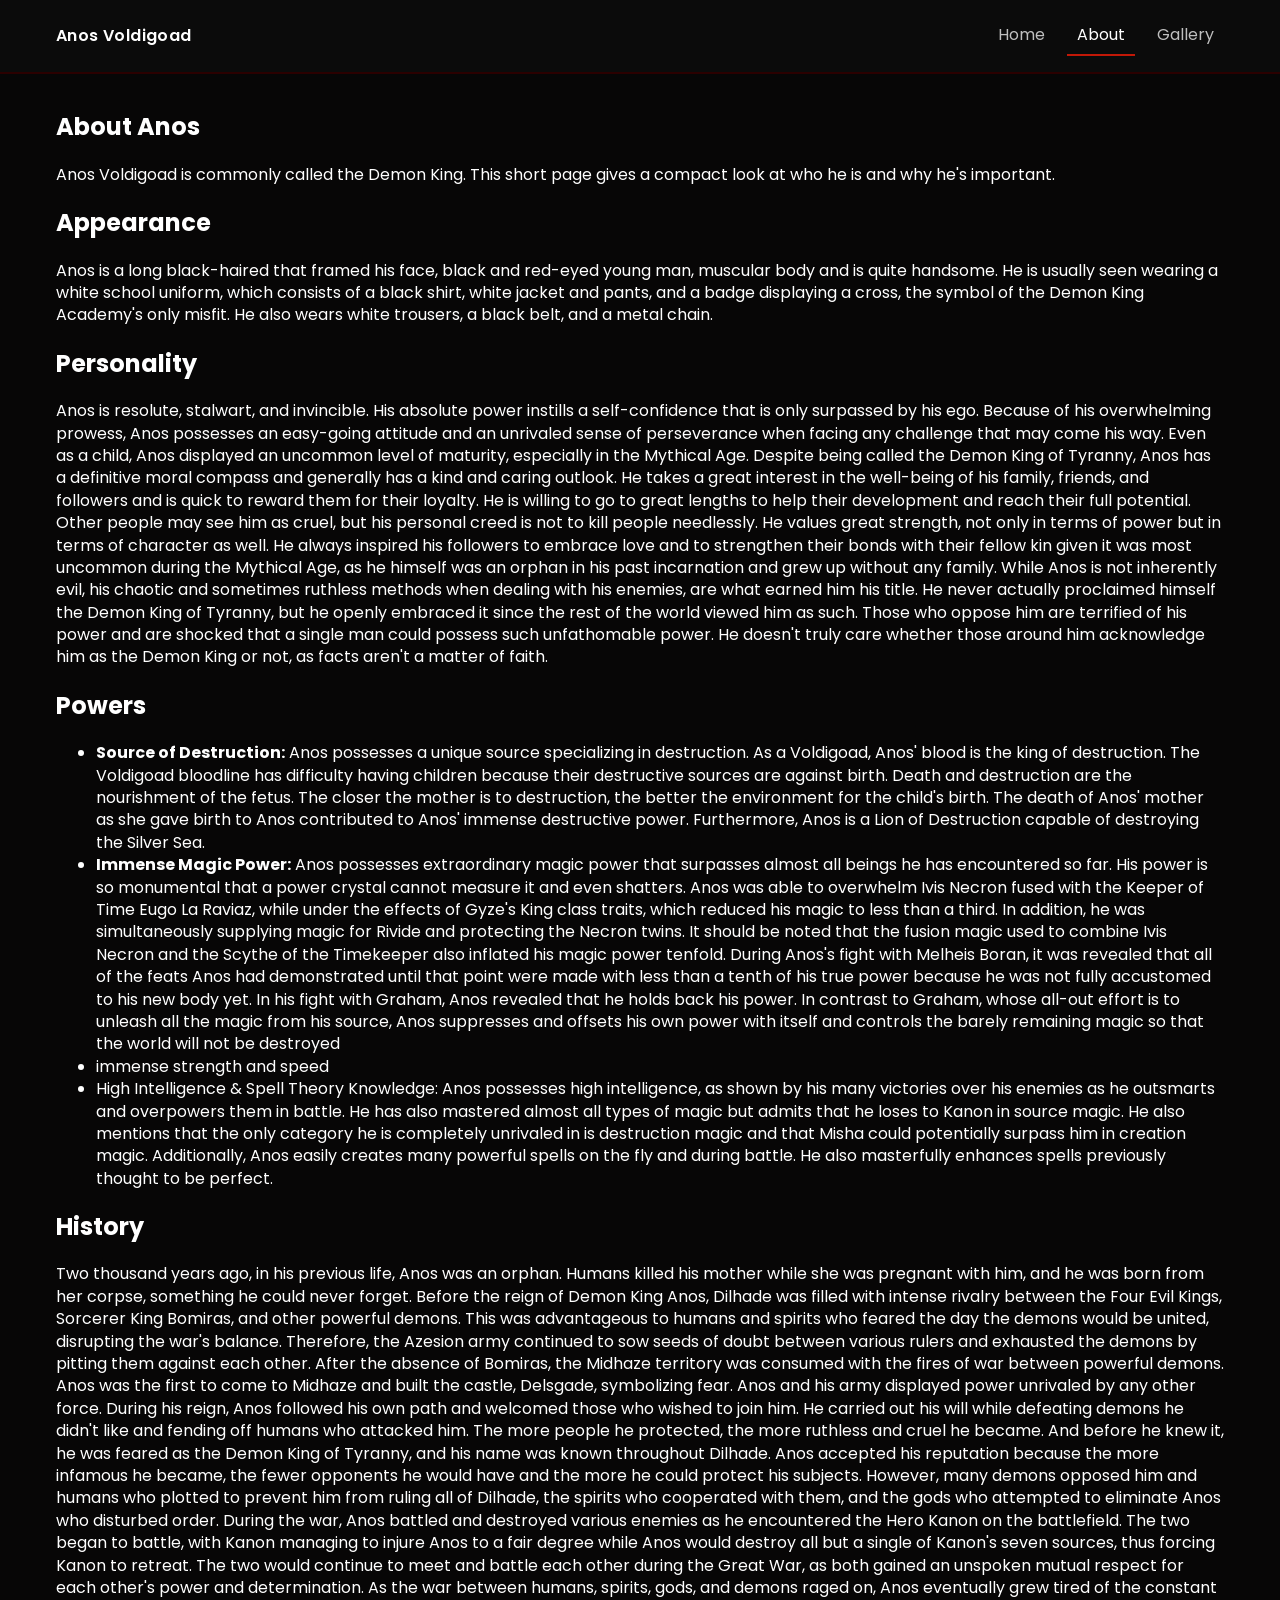
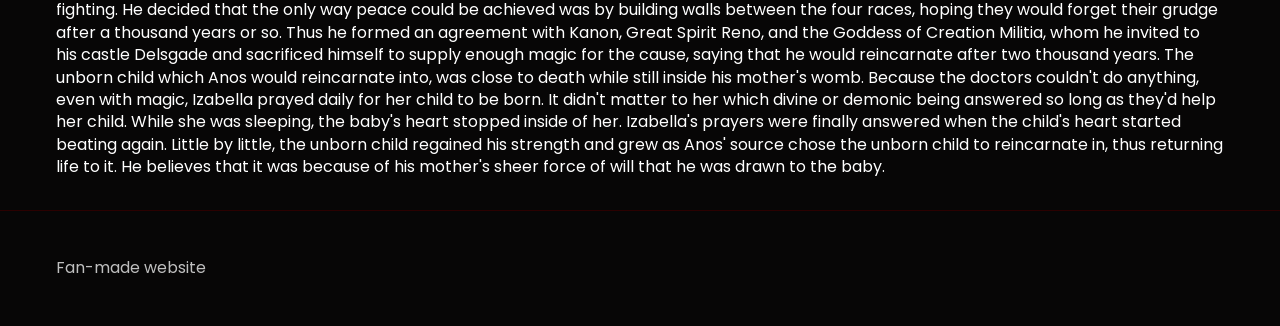
==== about.html @ 7f092fd9 "Add gallery and index pages for Anos Voldigoad fan site - Created gallery.html with a grid layout fo" ====
<!DOCTYPE html>
<html lang="en">
  <head>
    <meta charset="utf-8" />
    <meta name="viewport" content="width=device-width,initial-scale=1" />
    <title>About Anos Voldigoad</title>

    <link
      href="https://fonts.googleapis.com/css2?family=Poppins:wght@300;400;600&display=swap"
      rel="stylesheet"
    />
    <link rel="stylesheet" href="assets/css/style.css" />
  </head>
  <body>
    <header class="topbar">
      <div class="wrap">
        <a class="brand" href="index.html">Anos Voldigoad</a>
        <nav class="nav-list" aria-label="Main">
          <ul>
            <li><a href="index.html" class="nav-link">Home</a></li>
            <li><a href="about.html" class="nav-link current">About</a></li>
            <li><a href="gallery.html" class="nav-link">Gallery</a></li>
          </ul>
        </nav>
      </div>
    </header>

    <main class="wrap content-area">
      <article>
        <h1>About Anos</h1>
        <p>
          Anos Voldigoad is commonly called the Demon King. This short page
          gives a compact look at who he is and why he's important.
        </p>

        <section>
          <h2>Appearance</h2>
          <p>
            Anos is a long black-haired that framed his face, black and red-eyed
            young man, muscular body and is quite handsome. He is usually seen
            wearing a white school uniform, which consists of a black shirt,
            white jacket and pants, and a badge displaying a cross, the symbol
            of the Demon King Academy's only misfit. He also wears white
            trousers, a black belt, and a metal chain.
          </p>
        </section>

        <section>
          <h2>Personality</h2>
          <p>
            Anos is resolute, stalwart, and invincible. His absolute power
            instills a self-confidence that is only surpassed by his ego.
            Because of his overwhelming prowess, Anos possesses an easy-going
            attitude and an unrivaled sense of perseverance when facing any
            challenge that may come his way. Even as a child, Anos displayed an
            uncommon level of maturity, especially in the Mythical Age. Despite
            being called the Demon King of Tyranny, Anos has a definitive moral
            compass and generally has a kind and caring outlook. He takes a
            great interest in the well-being of his family, friends, and
            followers and is quick to reward them for their loyalty. He is
            willing to go to great lengths to help their development and reach
            their full potential. Other people may see him as cruel, but his
            personal creed is not to kill people needlessly. He values great
            strength, not only in terms of power but in terms of character as
            well. He always inspired his followers to embrace love and to
            strengthen their bonds with their fellow kin given it was most
            uncommon during the Mythical Age, as he himself was an orphan in his
            past incarnation and grew up without any family. While Anos is not
            inherently evil, his chaotic and sometimes ruthless methods when
            dealing with his enemies, are what earned him his title. He never
            actually proclaimed himself the Demon King of Tyranny, but he openly
            embraced it since the rest of the world viewed him as such. Those
            who oppose him are terrified of his power and are shocked that a
            single man could possess such unfathomable power. He doesn't truly
            care whether those around him acknowledge him as the Demon King or
            not, as facts aren't a matter of faith.
          </p>
        </section>

        <section>
          <h2>Powers</h2>
          <ul>
            <li>
              <strong>Source of Destruction:</strong> Anos possesses a unique
              source specializing in destruction. As a Voldigoad, Anos' blood is
              the king of destruction. The Voldigoad bloodline has difficulty
              having children because their destructive sources are against
              birth. Death and destruction are the nourishment of the fetus. The
              closer the mother is to destruction, the better the environment
              for the child's birth. The death of Anos' mother as she gave birth
              to Anos contributed to Anos' immense destructive power.
              Furthermore, Anos is a Lion of Destruction capable of destroying
              the Silver Sea.
            </li>
            <li>
              <strong>Immense Magic Power:</strong> Anos possesses extraordinary
              magic power that surpasses almost all beings he has encountered so
              far. His power is so monumental that a power crystal cannot
              measure it and even shatters. Anos was able to overwhelm Ivis
              Necron fused with the Keeper of Time Eugo La Raviaz, while under
              the effects of Gyze's King class traits, which reduced his magic
              to less than a third. In addition, he was simultaneously supplying
              magic for Rivide and protecting the Necron twins. It should be
              noted that the fusion magic used to combine Ivis Necron and the
              Scythe of the Timekeeper also inflated his magic power tenfold.
              During Anos's fight with Melheis Boran, it was revealed that all
              of the feats Anos had demonstrated until that point were made with
              less than a tenth of his true power because he was not fully
              accustomed to his new body yet. In his fight with Graham, Anos
              revealed that he holds back his power. In contrast to Graham,
              whose all-out effort is to unleash all the magic from his source,
              Anos suppresses and offsets his own power with itself and controls
              the barely remaining magic so that the world will not be destroyed
            </li>
            <li>immense strength and speed</li>
            <li>
              High Intelligence & Spell Theory Knowledge: Anos possesses high
              intelligence, as shown by his many victories over his enemies as
              he outsmarts and overpowers them in battle. He has also mastered
              almost all types of magic but admits that he loses to Kanon in
              source magic. He also mentions that the only category he is
              completely unrivaled in is destruction magic and that Misha could
              potentially surpass him in creation magic. Additionally, Anos
              easily creates many powerful spells on the fly and during battle.
              He also masterfully enhances spells previously thought to be
              perfect.
            </li>
          </ul>
        </section>

        <section>
          <h2>History</h2>
          <p>
            Two thousand years ago, in his previous life, Anos was an orphan.
            Humans killed his mother while she was pregnant with him, and he was
            born from her corpse, something he could never forget. Before
            the reign of Demon King Anos, Dilhade was filled with intense
            rivalry between the Four Evil Kings, Sorcerer King Bomiras, and
            other powerful demons. This was advantageous to humans and spirits
            who feared the day the demons would be united, disrupting the war's
            balance. Therefore, the Azesion army continued to sow seeds of doubt
            between various rulers and exhausted the demons by pitting them
            against each other. After the absence of Bomiras, the Midhaze
            territory was consumed with the fires of war between powerful
            demons. Anos was the first to come to Midhaze and built the castle,
            Delsgade, symbolizing fear. Anos and his army displayed power
            unrivaled by any other force. During his reign, Anos followed his
            own path and welcomed those who wished to join him. He carried out
            his will while defeating demons he didn't like and fending off
            humans who attacked him. The more people he protected, the more
            ruthless and cruel he became. And before he knew it, he was feared
            as the Demon King of Tyranny, and his name was known throughout
            Dilhade. Anos accepted his reputation because the more infamous he
            became, the fewer opponents he would have and the more he could
            protect his subjects. However, many demons opposed him and humans
            who plotted to prevent him from ruling all of Dilhade, the spirits
            who cooperated with them, and the gods who attempted to eliminate
            Anos who disturbed order. During the war, Anos battled and
            destroyed various enemies as he encountered the Hero Kanon on the
            battlefield. The two began to battle, with Kanon managing to injure
            Anos to a fair degree while Anos would destroy all but a single of
            Kanon's seven sources, thus forcing Kanon to retreat. The two would
            continue to meet and battle each other during the Great War, as both
            gained an unspoken mutual respect for each other's power and
            determination. As the war between humans, spirits, gods, and demons
            raged on, Anos eventually grew tired of the constant fighting. He
            decided that the only way peace could be achieved was by building
            walls between the four races, hoping they would forget their grudge
            after a thousand years or so. Thus he formed an agreement with
            Kanon, Great Spirit Reno, and the Goddess of Creation Militia, whom
            he invited to his castle Delsgade and sacrificed himself to supply
            enough magic for the cause, saying that he would reincarnate after
            two thousand years. The unborn child which Anos would reincarnate
            into, was close to death while still inside his mother's womb.
            Because the doctors couldn't do anything, even with magic, Izabella
            prayed daily for her child to be born. It didn't matter to her which
            divine or demonic being answered so long as they'd help her child.
            While she was sleeping, the baby's heart stopped inside of her.
            Izabella's prayers were finally answered when the child's heart
            started beating again. Little by little, the unborn child regained
            his strength and grew as Anos' source chose the unborn child to
            reincarnate in, thus returning life to it. He believes that it was
            because of his mother's sheer force of will that he was drawn to the
            baby.
          </p>
        </section>
      </article>
    </main>

    <footer class="page-footer">
      <div class="wrap small">
        <p>Fan-made website</p>
      </div>
    </footer>
  </body>
</html>
---- assets/css/style.css ----
:root {
  --bg: #070606;
  --card: #140808;
  --accent: #c21807;
  --muted: #bfbfbf;
  --text: #ffffff;
  --container-pad: 16px;
  font-family: "Poppins", system-ui, -apple-system, "Segoe UI", Roboto, Arial;
}

* {
  box-sizing: border-box;
}
html,
body {
  height: 100%;
}
body {
  margin: 0;
  background: var(--bg);
  color: var(--text);
  line-height: 1.4;
  font-size: 16px;
}

.wrap {
  max-width: 1100px;
  margin: 0 auto;
  padding: var(--container-pad);
}

.topbar {
  background: #0b0b0b;
  border-bottom: 2px solid #2b0000;
}
.topbar .wrap {
  display: flex;
  align-items: center;
  justify-content: space-between;
}
.brand {
  text-decoration: none;
  color: var(--text);
  font-weight: 600;
  letter-spacing: 0.4px;
}

.nav-list ul {
  list-style: none;
  margin: 0;
  padding: 0;
  display: flex;
  gap: 12px;
}
.nav-list a {
  color: var(--muted);
  text-decoration: none;
  padding: 8px 10px;
  display: inline-block;
}
.nav-list a.current,
.nav-list a:hover {
  color: var(--text);
  background: transparent;
  border-bottom: 2px solid var(--accent);
}

.lead-card {
  padding: 36px 0;
  background: linear-gradient(180deg, rgba(194, 24, 7, 0.06), transparent 40%);
}
.main-title {
  margin: 0 0 8px 0;
  font-size: clamp(1.4rem, 3.4vw, 2.2rem);
}
.subtitle {
  color: var(--muted);
  margin: 0 0 12px 0;
  max-width: 60ch;
}
.actions {
  margin-top: 12px;
  display: flex;
  gap: 10px;
  flex-wrap: wrap;
}
.btn {
  text-decoration: none;
  padding: 8px 12px;
  display: inline-block;
  font-weight: 600;
  border: 2px solid transparent;
}
.btn.primary {
  background: var(--accent);
  color: #fff;
}
.btn.ghost {
  border: 2px solid #2a2a2a;
  color: var(--text);
  background: transparent;
}

.row {
  display: grid;
  grid-template-columns: repeat(3, 1fr);
  gap: 12px;
  margin-top: 14px;
}
.content-box {
  background: var(--card);
  padding: 12px;
  color: var(--text);
}

.gallery-grid {
  display: grid;
  grid-template-columns: repeat(3, 1fr);
  gap: 12px;
  margin-top: 12px;
}
.image-tile {
  background: #120808;
  padding: 8px;
  color: var(--muted);
  text-align: center;
}
.image-tile img {
  width: 100%;
  height: 180px;
  object-fit: cover;
  display: block;
}

.page-footer {
  border-top: 1px solid #2b0000;
  padding: 14px 0;
  color: var(--muted);
}
.footer-nav {
  list-style: none;
  margin: 0;
  padding: 0;
  display: flex;
  gap: 12px;
}

a:focus {
  outline: 3px solid rgba(194, 24, 7, 0.25);
  outline-offset: 2px;
}

@media (min-width: 1200px) {
  .wrap {
    max-width: 1200px;
  }
  .row {
    grid-template-columns: repeat(3, 1fr);
  }
  .gallery-grid {
    grid-template-columns: repeat(3, 1fr);
  }
}

@media (min-width: 768px) and (max-width: 1199px) {
  .wrap {
    max-width: 960px;
  }
  .row {
    grid-template-columns: repeat(2, 1fr);
  }
  .gallery-grid {
    grid-template-columns: repeat(2, 1fr);
  }
}

@media (max-width: 767px) {
  .topbar .wrap {
    flex-direction: column;
    align-items: flex-start;
    gap: 8px;
  }
  .row {
    grid-template-columns: 1fr;
  }
  .gallery-grid {
    grid-template-columns: 1fr;
  }
  .image-tile img {
    height: 200px;
  }
}
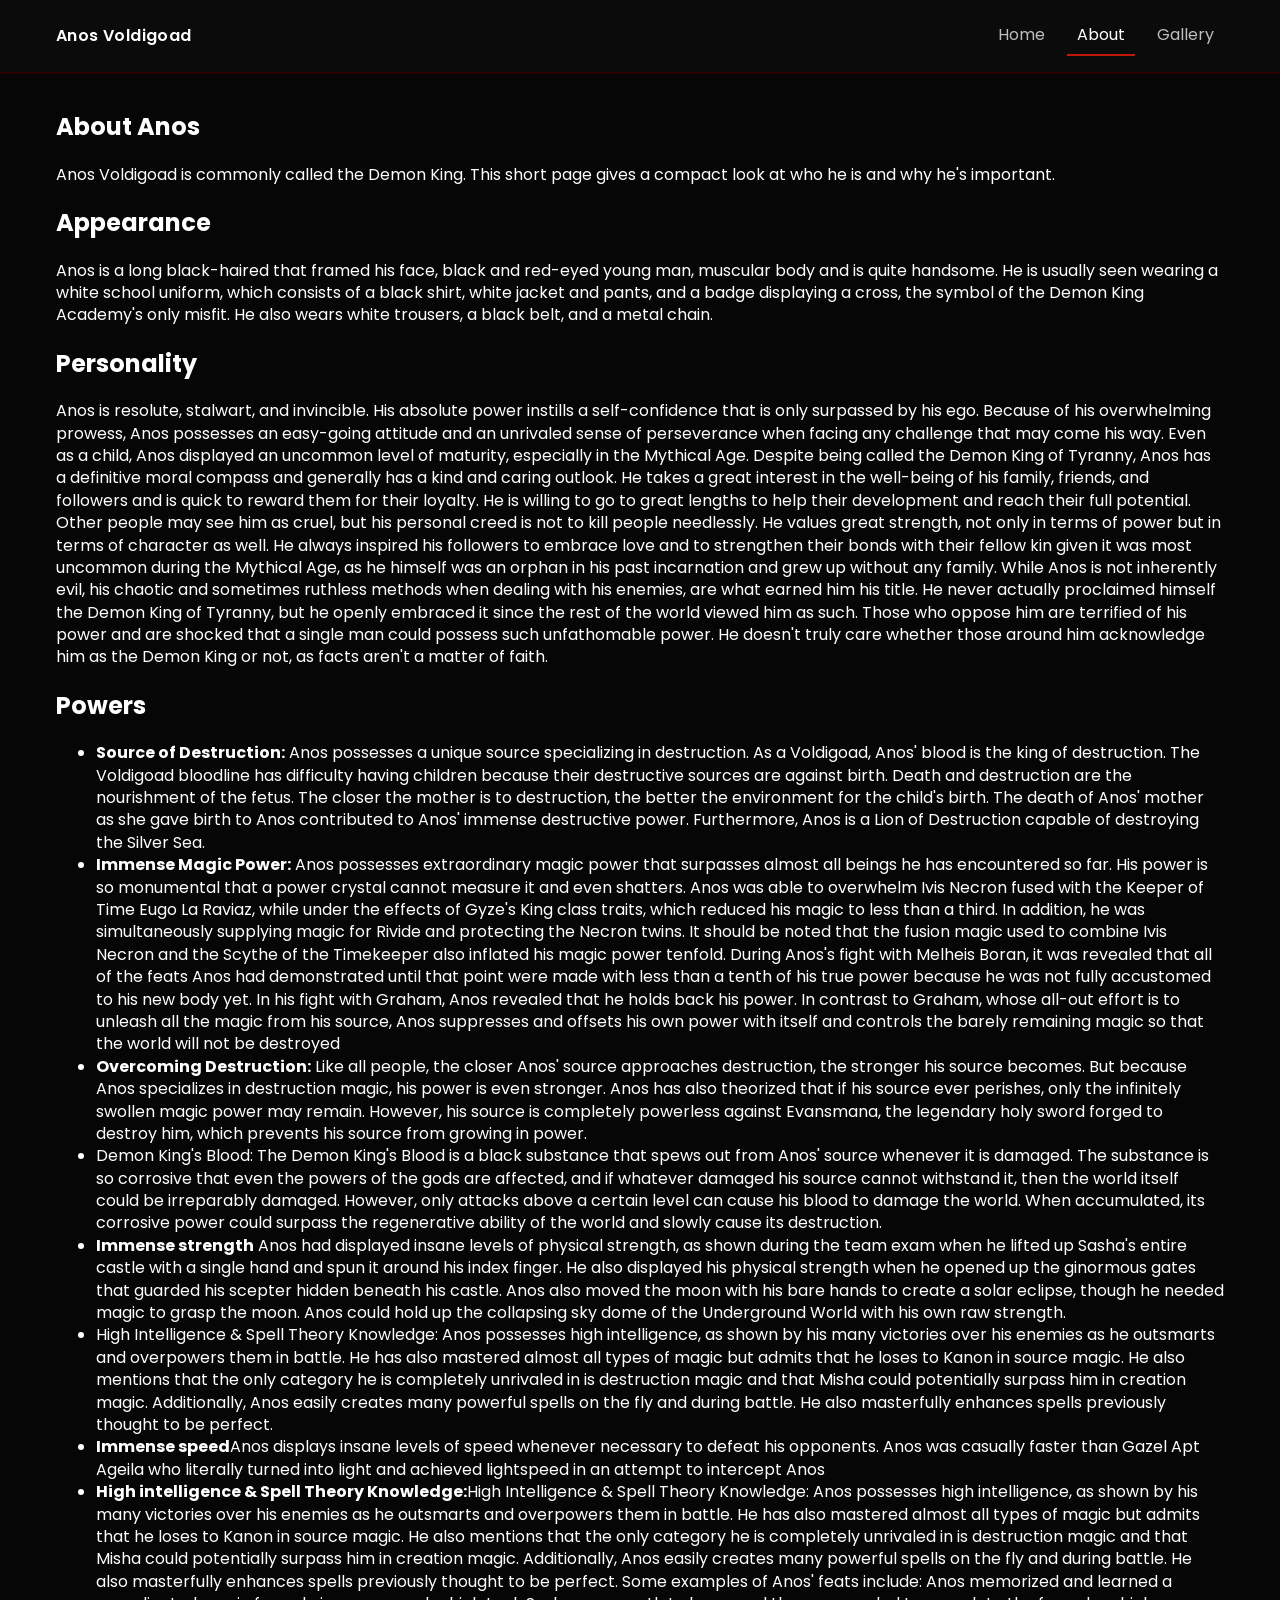
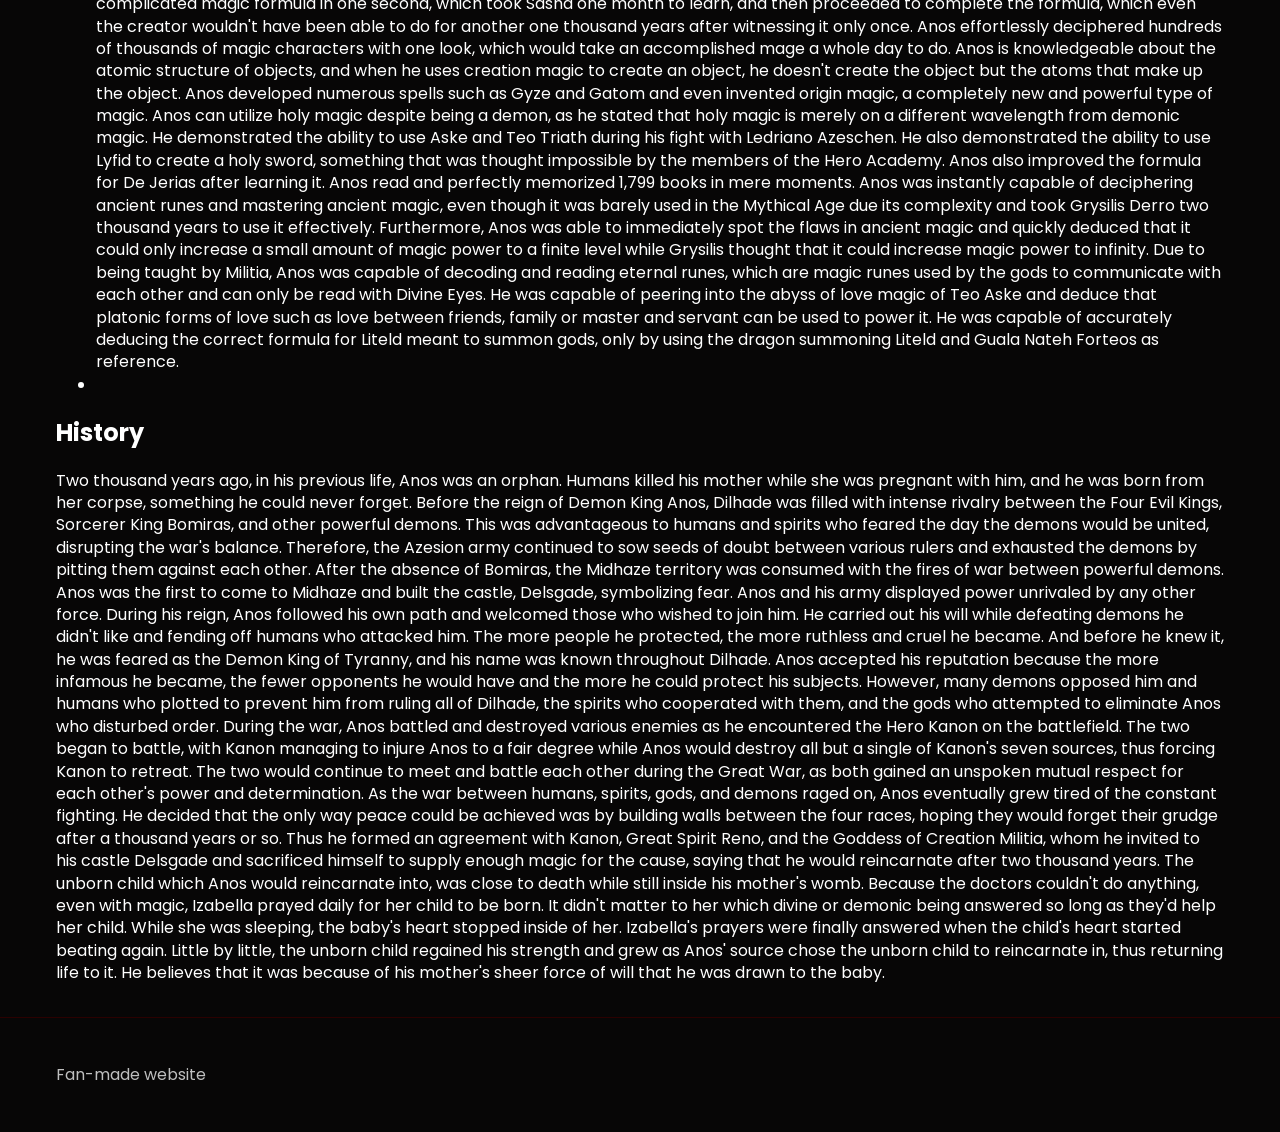
==== commit a3283ac0: "added more text." ====
--- a/about.html
+++ b/about.html
@@ -112,7 +112,38 @@
               Anos suppresses and offsets his own power with itself and controls
               the barely remaining magic so that the world will not be destroyed
             </li>
-            <li>immense strength and speed</li>
+            <li>
+              <strong>Overcoming Destruction:</strong> Like all people, the
+              closer Anos' source approaches destruction, the stronger his
+              source becomes. But because Anos specializes in destruction magic,
+              his power is even stronger. Anos has also theorized that if his
+              source ever perishes, only the infinitely swollen magic power may
+              remain. However, his source is completely powerless against
+              Evansmana, the legendary holy sword forged to destroy him, which
+              prevents his source from growing in power.
+            </li>
+            <li>
+              Demon King's Blood: The Demon King's Blood is a black substance
+              that spews out from Anos' source whenever it is damaged. The
+              substance is so corrosive that even the powers of the gods are
+              affected, and if whatever damaged his source cannot withstand it,
+              then the world itself could be irreparably damaged. However, only
+              attacks above a certain level can cause his blood to damage the
+              world. When accumulated, its corrosive power could surpass the
+              regenerative ability of the world and slowly cause its
+              destruction.
+            </li>
+            <li>
+              <strong>Immense strength</strong> Anos had displayed insane levels
+              of physical strength, as shown during the team exam when he lifted
+              up Sasha's entire castle with a single hand and spun it around his
+              index finger. He also displayed his physical strength when he
+              opened up the ginormous gates that guarded his scepter hidden
+              beneath his castle. Anos also moved the moon with his bare hands
+              to create a solar eclipse, though he needed magic to grasp the
+              moon. Anos could hold up the collapsing sky dome of the
+              Underground World with his own raw strength.
+            </li>
             <li>
               High Intelligence & Spell Theory Knowledge: Anos possesses high
               intelligence, as shown by his many victories over his enemies as
@@ -125,6 +156,62 @@
               He also masterfully enhances spells previously thought to be
               perfect.
             </li>
+            <li>
+              <strong>Immense speed</strong>Anos displays insane levels of speed
+              whenever necessary to defeat his opponents. Anos was casually
+              faster than Gazel Apt Ageila who literally turned into light and
+              achieved lightspeed in an attempt to intercept Anos
+            </li>
+            <li>
+              <strong>High intelligence & Spell Theory Knowledge:</strong>High
+              Intelligence & Spell Theory Knowledge: Anos possesses high
+              intelligence, as shown by his many victories over his enemies as
+              he outsmarts and overpowers them in battle. He has also mastered
+              almost all types of magic but admits that he loses to Kanon in
+              source magic. He also mentions that the only category he is
+              completely unrivaled in is destruction magic and that Misha could
+              potentially surpass him in creation magic. Additionally, Anos
+              easily creates many powerful spells on the fly and during battle.
+              He also masterfully enhances spells previously thought to be
+              perfect. Some examples of Anos' feats include: Anos memorized and
+              learned a complicated magic formula in one second, which took
+              Sasha one month to learn, and then proceeded to complete the
+              formula, which even the creator wouldn't have been able to do for
+              another one thousand years after witnessing it only once. Anos
+              effortlessly deciphered hundreds of thousands of magic characters
+              with one look, which would take an accomplished mage a whole day
+              to do. Anos is knowledgeable about the atomic structure of
+              objects, and when he uses creation magic to create an object, he
+              doesn't create the object but the atoms that make up the
+              object. Anos developed numerous spells such as Gyze and
+              Gatom and even invented origin magic, a completely new and
+              powerful type of magic. Anos can utilize holy magic
+              despite being a demon, as he stated that holy magic is merely on a
+              different wavelength from demonic magic. He demonstrated the
+              ability to use Aske and Teo Triath during his fight with
+              Ledriano Azeschen. He also demonstrated the ability to use Lyfid
+              to create a holy sword, something that was thought impossible by
+              the members of the Hero Academy. Anos also improved the
+              formula for De Jerias after learning it. Anos read and
+              perfectly memorized 1,799 books in mere moments. Anos was
+              instantly capable of deciphering ancient runes and mastering
+              ancient magic, even though it was barely used in the Mythical Age
+              due its complexity and took Grysilis Derro two thousand years to
+              use it effectively. Furthermore, Anos was able to immediately spot
+              the flaws in ancient magic and quickly deduced that it could only
+              increase a small amount of magic power to a finite level while
+              Grysilis thought that it could increase magic power to
+              infinity. Due to being taught by Militia, Anos was capable of
+              decoding and reading eternal runes, which are magic runes used by
+              the gods to communicate with each other and can only be read with
+              Divine Eyes. He was capable of peering into the abyss of love
+              magic of Teo Aske and deduce that platonic forms of love such as
+              love between friends, family or master and servant can be used to
+              power it. He was capable of accurately deducing the correct
+              formula for Liteld meant to summon gods, only by using the dragon
+              summoning Liteld and Guala Nateh Forteos as reference.
+            </li>
+            <li><strong></strong></li>
           </ul>
         </section>
 
@@ -133,11 +220,11 @@
           <p>
             Two thousand years ago, in his previous life, Anos was an orphan.
             Humans killed his mother while she was pregnant with him, and he was
-            born from her corpse, something he could never forget. Before
-            the reign of Demon King Anos, Dilhade was filled with intense
-            rivalry between the Four Evil Kings, Sorcerer King Bomiras, and
-            other powerful demons. This was advantageous to humans and spirits
-            who feared the day the demons would be united, disrupting the war's
+            born from her corpse, something he could never forget. Before the
+            reign of Demon King Anos, Dilhade was filled with intense rivalry
+            between the Four Evil Kings, Sorcerer King Bomiras, and other
+            powerful demons. This was advantageous to humans and spirits who
+            feared the day the demons would be united, disrupting the war's
             balance. Therefore, the Azesion army continued to sow seeds of doubt
             between various rulers and exhausted the demons by pitting them
             against each other. After the absence of Bomiras, the Midhaze
@@ -155,33 +242,32 @@
             protect his subjects. However, many demons opposed him and humans
             who plotted to prevent him from ruling all of Dilhade, the spirits
             who cooperated with them, and the gods who attempted to eliminate
-            Anos who disturbed order. During the war, Anos battled and
-            destroyed various enemies as he encountered the Hero Kanon on the
-            battlefield. The two began to battle, with Kanon managing to injure
-            Anos to a fair degree while Anos would destroy all but a single of
-            Kanon's seven sources, thus forcing Kanon to retreat. The two would
-            continue to meet and battle each other during the Great War, as both
-            gained an unspoken mutual respect for each other's power and
-            determination. As the war between humans, spirits, gods, and demons
-            raged on, Anos eventually grew tired of the constant fighting. He
-            decided that the only way peace could be achieved was by building
-            walls between the four races, hoping they would forget their grudge
-            after a thousand years or so. Thus he formed an agreement with
-            Kanon, Great Spirit Reno, and the Goddess of Creation Militia, whom
-            he invited to his castle Delsgade and sacrificed himself to supply
-            enough magic for the cause, saying that he would reincarnate after
-            two thousand years. The unborn child which Anos would reincarnate
-            into, was close to death while still inside his mother's womb.
-            Because the doctors couldn't do anything, even with magic, Izabella
-            prayed daily for her child to be born. It didn't matter to her which
-            divine or demonic being answered so long as they'd help her child.
-            While she was sleeping, the baby's heart stopped inside of her.
-            Izabella's prayers were finally answered when the child's heart
-            started beating again. Little by little, the unborn child regained
-            his strength and grew as Anos' source chose the unborn child to
-            reincarnate in, thus returning life to it. He believes that it was
-            because of his mother's sheer force of will that he was drawn to the
-            baby.
+            Anos who disturbed order. During the war, Anos battled and destroyed
+            various enemies as he encountered the Hero Kanon on the battlefield.
+            The two began to battle, with Kanon managing to injure Anos to a
+            fair degree while Anos would destroy all but a single of Kanon's
+            seven sources, thus forcing Kanon to retreat. The two would continue
+            to meet and battle each other during the Great War, as both gained
+            an unspoken mutual respect for each other's power and determination.
+            As the war between humans, spirits, gods, and demons raged on, Anos
+            eventually grew tired of the constant fighting. He decided that the
+            only way peace could be achieved was by building walls between the
+            four races, hoping they would forget their grudge after a thousand
+            years or so. Thus he formed an agreement with Kanon, Great Spirit
+            Reno, and the Goddess of Creation Militia, whom he invited to his
+            castle Delsgade and sacrificed himself to supply enough magic for
+            the cause, saying that he would reincarnate after two thousand
+            years. The unborn child which Anos would reincarnate into, was close
+            to death while still inside his mother's womb. Because the doctors
+            couldn't do anything, even with magic, Izabella prayed daily for her
+            child to be born. It didn't matter to her which divine or demonic
+            being answered so long as they'd help her child. While she was
+            sleeping, the baby's heart stopped inside of her. Izabella's prayers
+            were finally answered when the child's heart started beating again.
+            Little by little, the unborn child regained his strength and grew as
+            Anos' source chose the unborn child to reincarnate in, thus
+            returning life to it. He believes that it was because of his
+            mother's sheer force of will that he was drawn to the baby.
           </p>
         </section>
       </article>
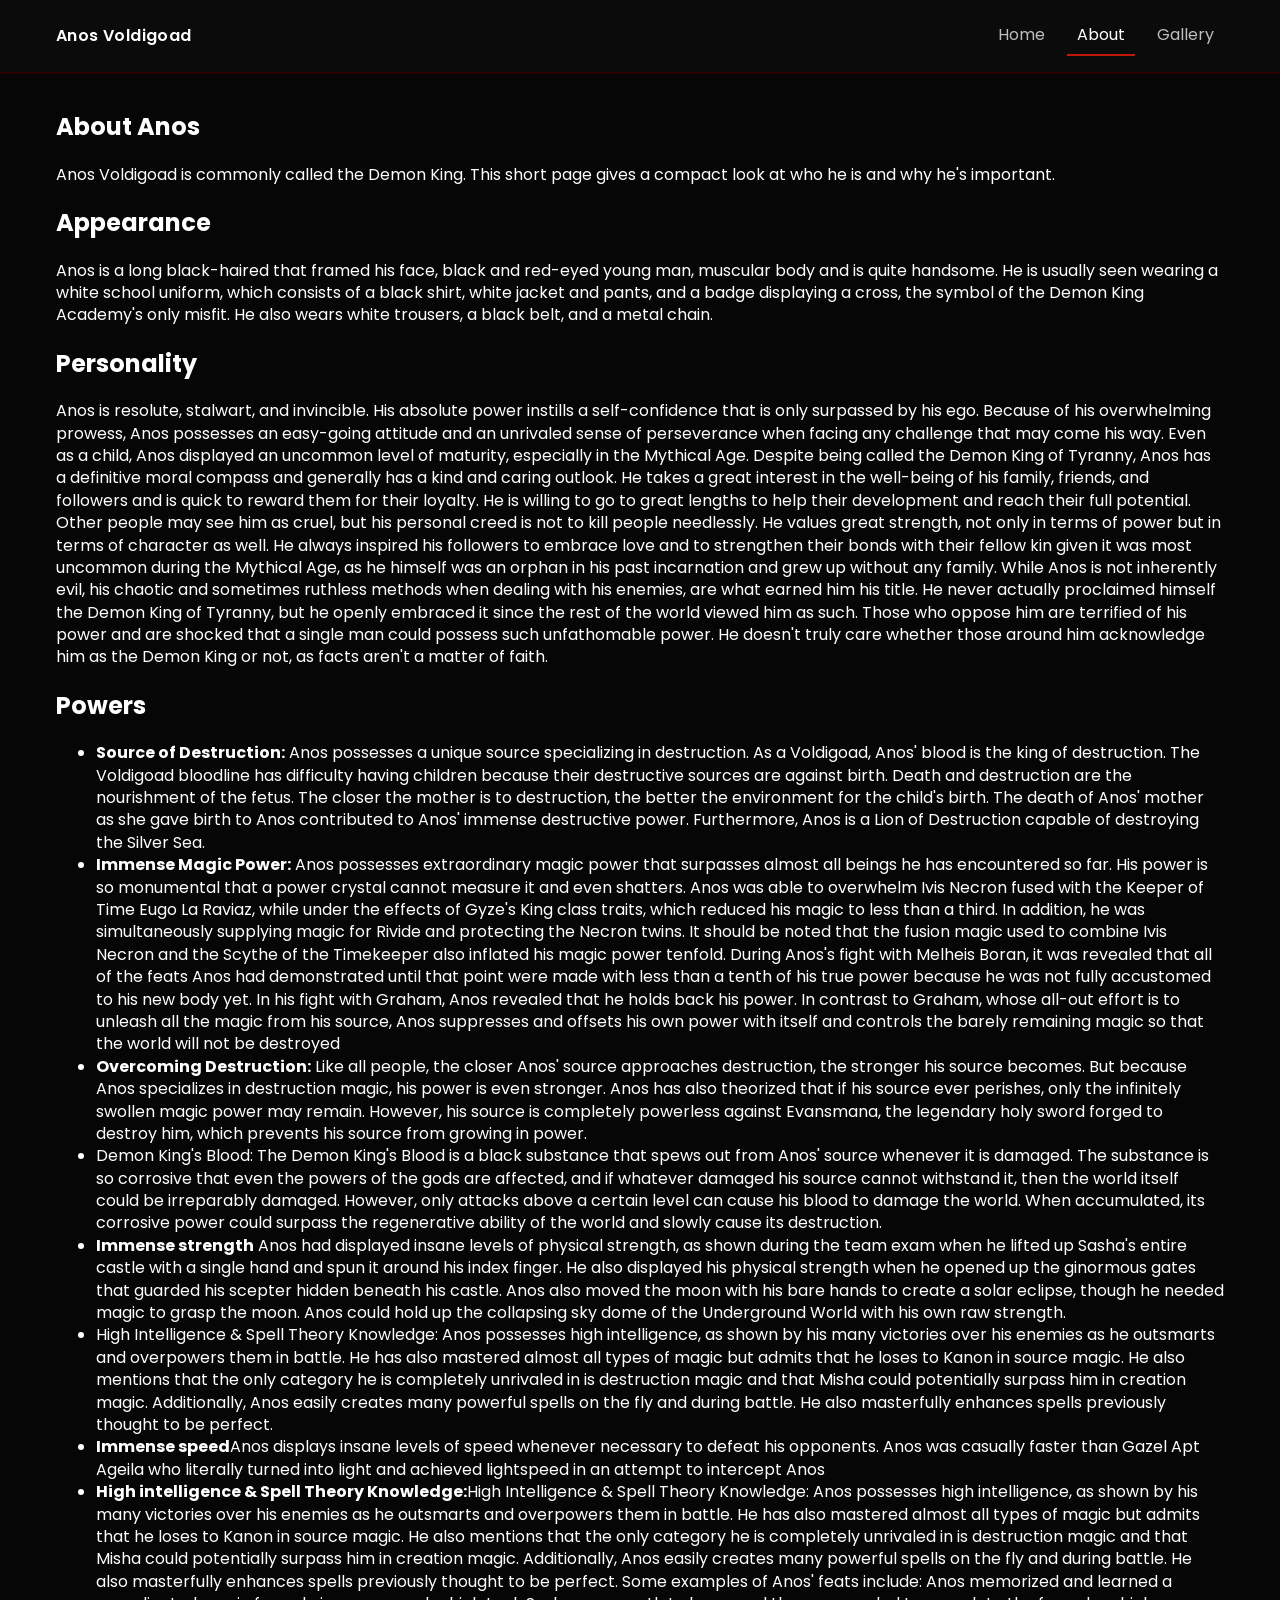
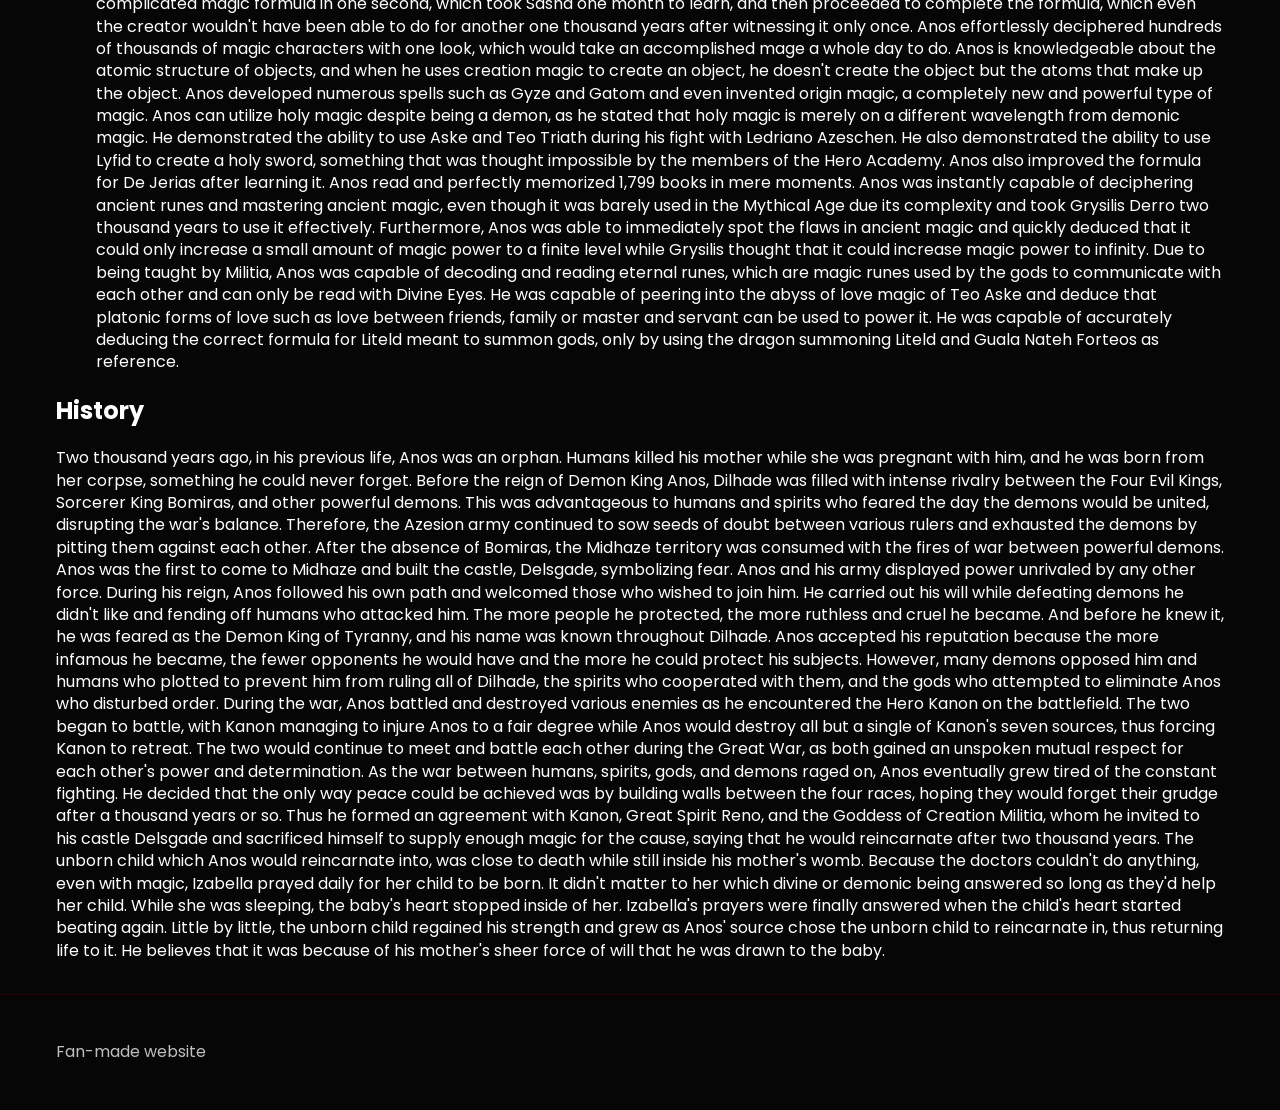
==== commit 1bcbd828: "removed extra li" ====
--- a/about.html
+++ b/about.html
@@ -211,7 +211,6 @@
               formula for Liteld meant to summon gods, only by using the dragon
               summoning Liteld and Guala Nateh Forteos as reference.
             </li>
-            <li><strong></strong></li>
           </ul>
         </section>
 
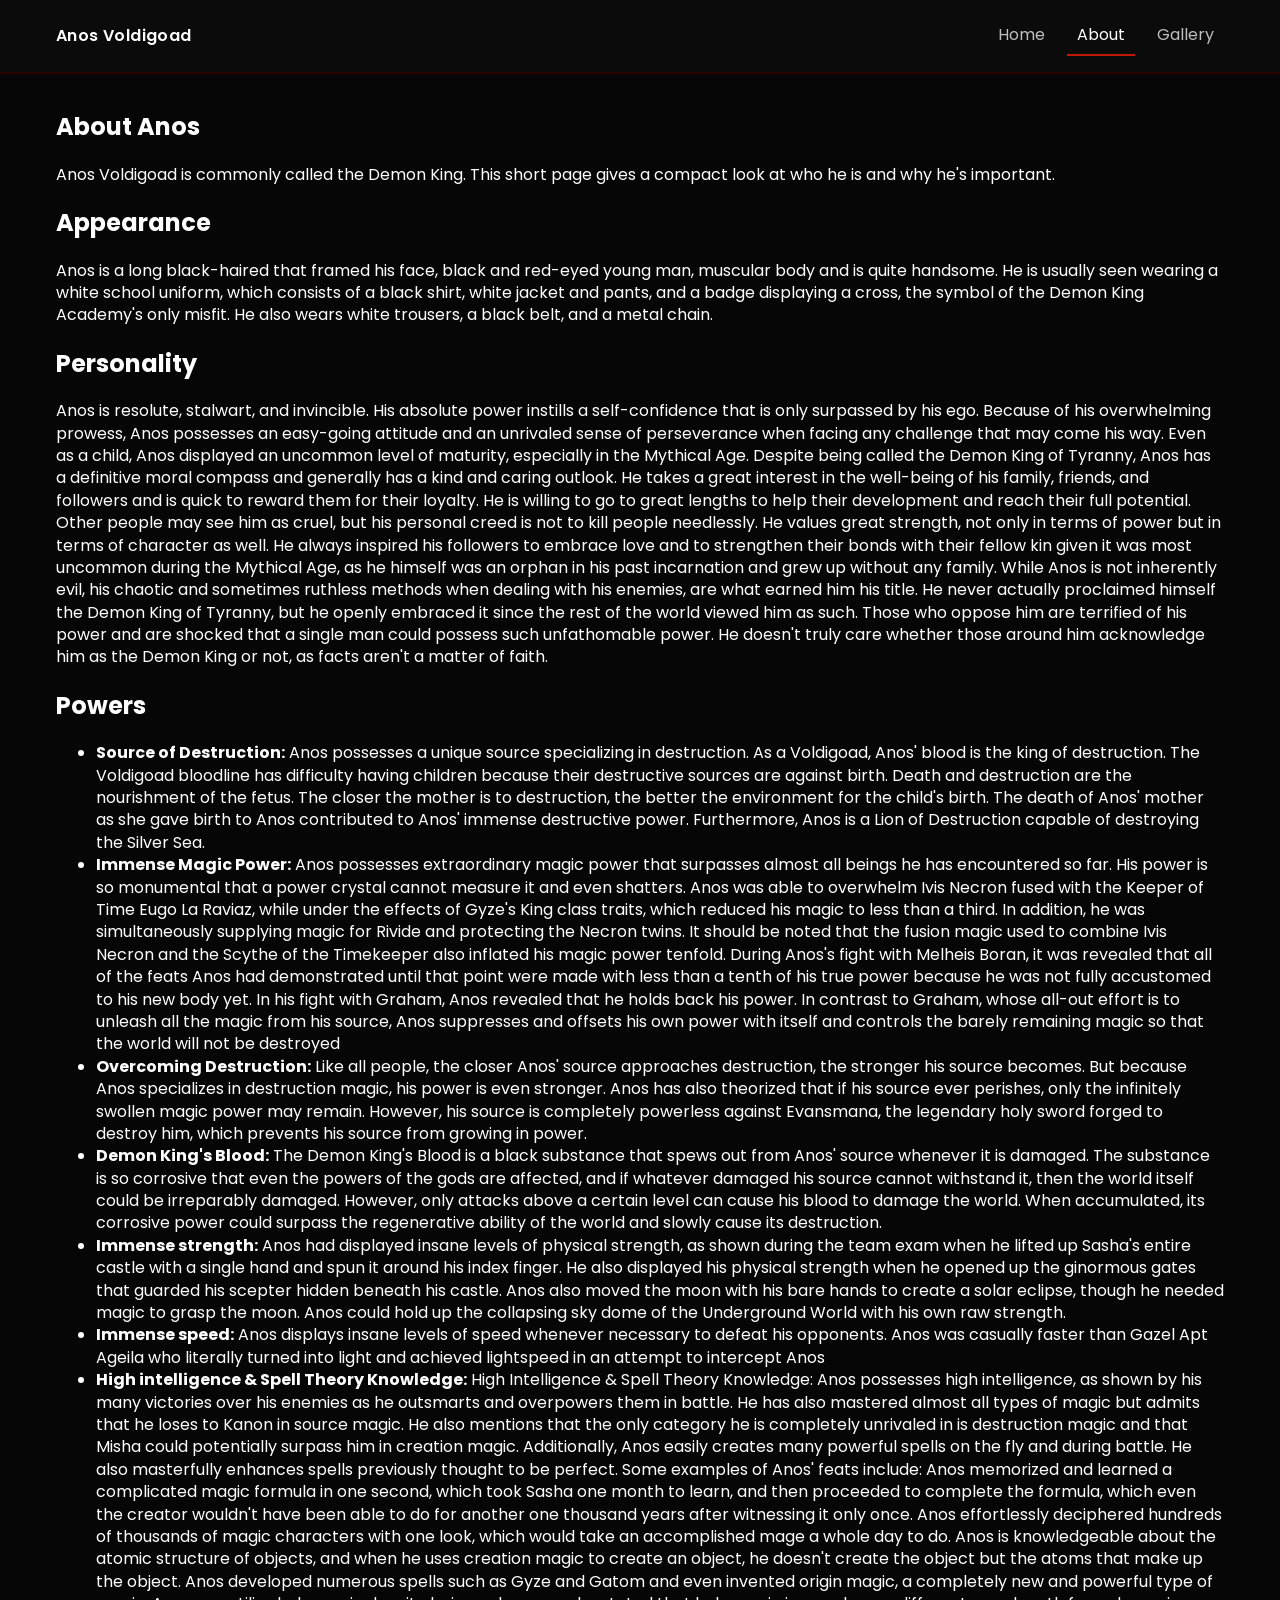
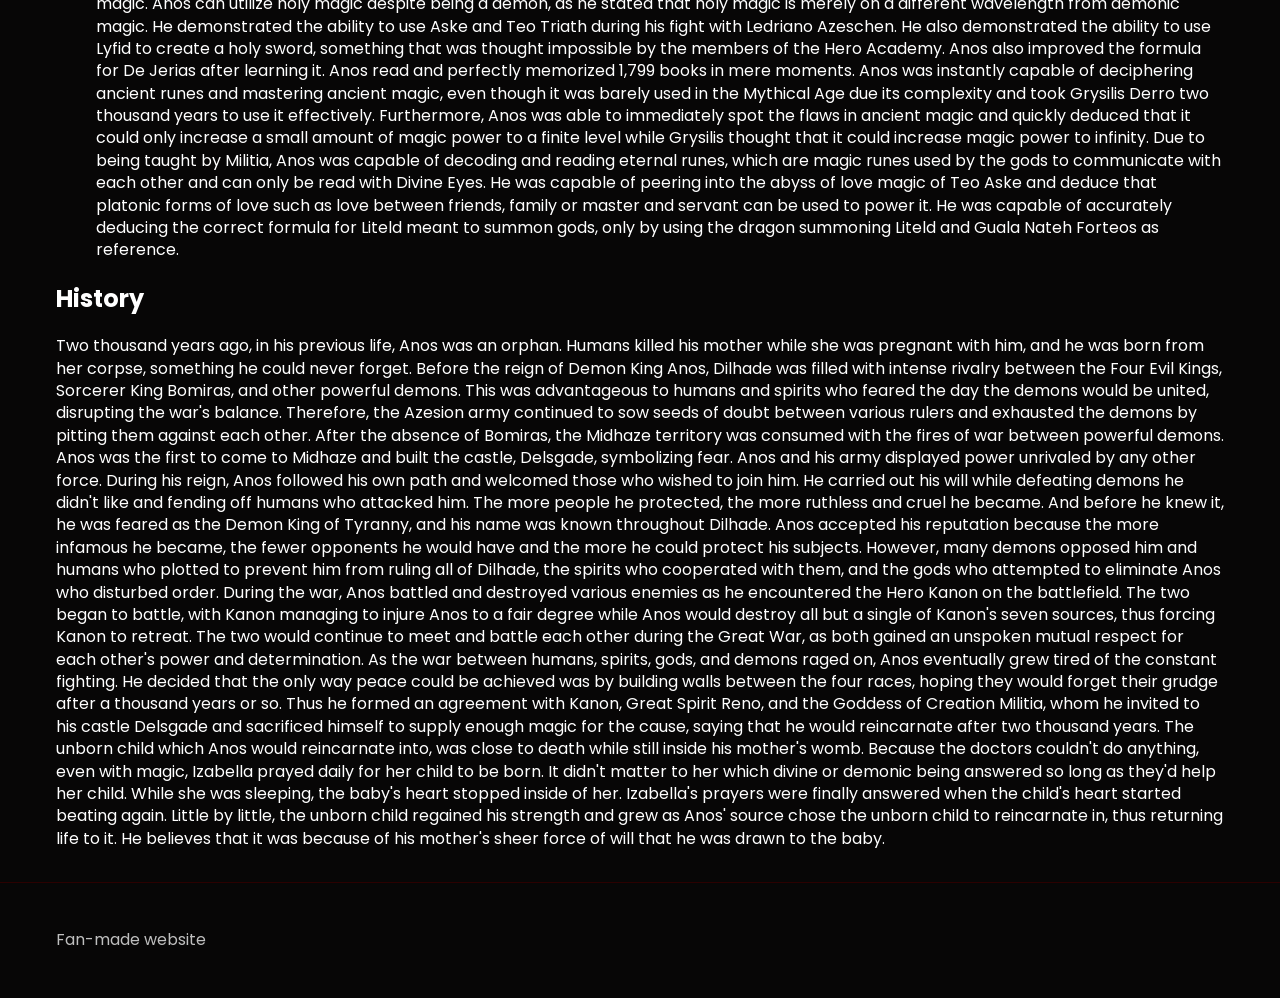
==== commit de3397c7: "fixed text" ====
--- a/about.html
+++ b/about.html
@@ -123,47 +123,35 @@
               prevents his source from growing in power.
             </li>
             <li>
-              Demon King's Blood: The Demon King's Blood is a black substance
-              that spews out from Anos' source whenever it is damaged. The
-              substance is so corrosive that even the powers of the gods are
-              affected, and if whatever damaged his source cannot withstand it,
-              then the world itself could be irreparably damaged. However, only
-              attacks above a certain level can cause his blood to damage the
-              world. When accumulated, its corrosive power could surpass the
-              regenerative ability of the world and slowly cause its
+              <strong>Demon King's Blood:</strong> The Demon King's Blood is a
+              black substance that spews out from Anos' source whenever it is
+              damaged. The substance is so corrosive that even the powers of the
+              gods are affected, and if whatever damaged his source cannot
+              withstand it, then the world itself could be irreparably damaged.
+              However, only attacks above a certain level can cause his blood to
+              damage the world. When accumulated, its corrosive power could
+              surpass the regenerative ability of the world and slowly cause its
               destruction.
             </li>
             <li>
-              <strong>Immense strength</strong> Anos had displayed insane levels
-              of physical strength, as shown during the team exam when he lifted
-              up Sasha's entire castle with a single hand and spun it around his
-              index finger. He also displayed his physical strength when he
-              opened up the ginormous gates that guarded his scepter hidden
-              beneath his castle. Anos also moved the moon with his bare hands
-              to create a solar eclipse, though he needed magic to grasp the
-              moon. Anos could hold up the collapsing sky dome of the
+              <strong>Immense strength:</strong> Anos had displayed insane
+              levels of physical strength, as shown during the team exam when he
+              lifted up Sasha's entire castle with a single hand and spun it
+              around his index finger. He also displayed his physical strength
+              when he opened up the ginormous gates that guarded his scepter
+              hidden beneath his castle. Anos also moved the moon with his bare
+              hands to create a solar eclipse, though he needed magic to grasp
+              the moon. Anos could hold up the collapsing sky dome of the
               Underground World with his own raw strength.
             </li>
             <li>
-              High Intelligence & Spell Theory Knowledge: Anos possesses high
-              intelligence, as shown by his many victories over his enemies as
-              he outsmarts and overpowers them in battle. He has also mastered
-              almost all types of magic but admits that he loses to Kanon in
-              source magic. He also mentions that the only category he is
-              completely unrivaled in is destruction magic and that Misha could
-              potentially surpass him in creation magic. Additionally, Anos
-              easily creates many powerful spells on the fly and during battle.
-              He also masterfully enhances spells previously thought to be
-              perfect.
-            </li>
-            <li>
-              <strong>Immense speed</strong>Anos displays insane levels of speed
-              whenever necessary to defeat his opponents. Anos was casually
-              faster than Gazel Apt Ageila who literally turned into light and
-              achieved lightspeed in an attempt to intercept Anos
-            </li>
-            <li>
-              <strong>High intelligence & Spell Theory Knowledge:</strong>High
+              <strong>Immense speed:</strong> Anos displays insane levels of
+              speed whenever necessary to defeat his opponents. Anos was
+              casually faster than Gazel Apt Ageila who literally turned into
+              light and achieved lightspeed in an attempt to intercept Anos
+            </li>
+            <li>
+              <strong>High intelligence & Spell Theory Knowledge:</strong> High
               Intelligence & Spell Theory Knowledge: Anos possesses high
               intelligence, as shown by his many victories over his enemies as
               he outsmarts and overpowers them in battle. He has also mastered
@@ -182,34 +170,33 @@
               with one look, which would take an accomplished mage a whole day
               to do. Anos is knowledgeable about the atomic structure of
               objects, and when he uses creation magic to create an object, he
-              doesn't create the object but the atoms that make up the
-              object. Anos developed numerous spells such as Gyze and
-              Gatom and even invented origin magic, a completely new and
-              powerful type of magic. Anos can utilize holy magic
-              despite being a demon, as he stated that holy magic is merely on a
-              different wavelength from demonic magic. He demonstrated the
-              ability to use Aske and Teo Triath during his fight with
-              Ledriano Azeschen. He also demonstrated the ability to use Lyfid
-              to create a holy sword, something that was thought impossible by
-              the members of the Hero Academy. Anos also improved the
-              formula for De Jerias after learning it. Anos read and
-              perfectly memorized 1,799 books in mere moments. Anos was
-              instantly capable of deciphering ancient runes and mastering
-              ancient magic, even though it was barely used in the Mythical Age
-              due its complexity and took Grysilis Derro two thousand years to
-              use it effectively. Furthermore, Anos was able to immediately spot
-              the flaws in ancient magic and quickly deduced that it could only
-              increase a small amount of magic power to a finite level while
-              Grysilis thought that it could increase magic power to
-              infinity. Due to being taught by Militia, Anos was capable of
-              decoding and reading eternal runes, which are magic runes used by
-              the gods to communicate with each other and can only be read with
-              Divine Eyes. He was capable of peering into the abyss of love
-              magic of Teo Aske and deduce that platonic forms of love such as
-              love between friends, family or master and servant can be used to
-              power it. He was capable of accurately deducing the correct
-              formula for Liteld meant to summon gods, only by using the dragon
-              summoning Liteld and Guala Nateh Forteos as reference.
+              doesn't create the object but the atoms that make up the object.
+              Anos developed numerous spells such as Gyze and Gatom and even
+              invented origin magic, a completely new and powerful type of
+              magic. Anos can utilize holy magic despite being a demon, as he
+              stated that holy magic is merely on a different wavelength from
+              demonic magic. He demonstrated the ability to use Aske and Teo
+              Triath during his fight with Ledriano Azeschen. He also
+              demonstrated the ability to use Lyfid to create a holy sword,
+              something that was thought impossible by the members of the Hero
+              Academy. Anos also improved the formula for De Jerias after
+              learning it. Anos read and perfectly memorized 1,799 books in mere
+              moments. Anos was instantly capable of deciphering ancient runes
+              and mastering ancient magic, even though it was barely used in the
+              Mythical Age due its complexity and took Grysilis Derro two
+              thousand years to use it effectively. Furthermore, Anos was able
+              to immediately spot the flaws in ancient magic and quickly deduced
+              that it could only increase a small amount of magic power to a
+              finite level while Grysilis thought that it could increase magic
+              power to infinity. Due to being taught by Militia, Anos was
+              capable of decoding and reading eternal runes, which are magic
+              runes used by the gods to communicate with each other and can only
+              be read with Divine Eyes. He was capable of peering into the abyss
+              of love magic of Teo Aske and deduce that platonic forms of love
+              such as love between friends, family or master and servant can be
+              used to power it. He was capable of accurately deducing the
+              correct formula for Liteld meant to summon gods, only by using the
+              dragon summoning Liteld and Guala Nateh Forteos as reference.
             </li>
           </ul>
         </section>
